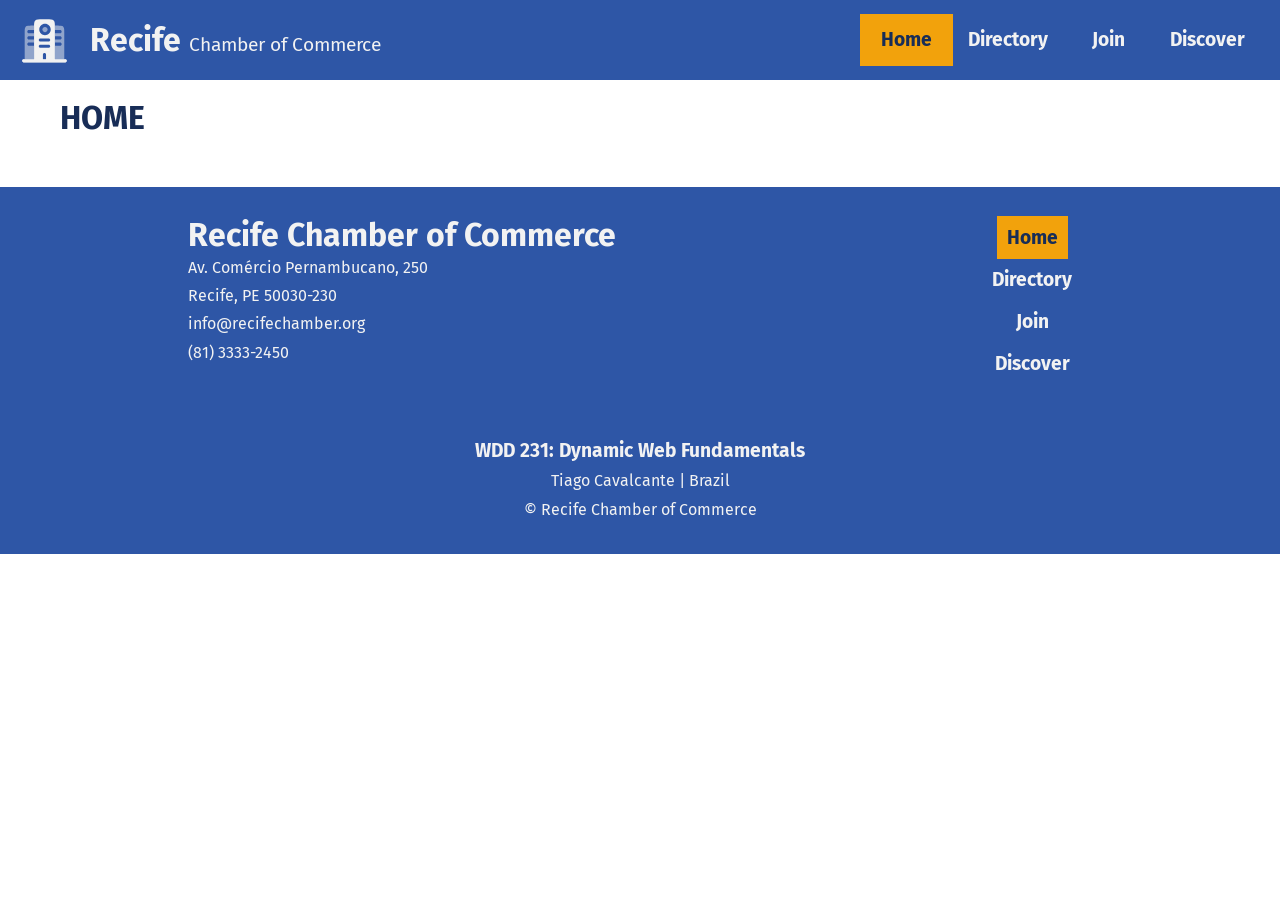
==== chamber/index.html @ 6a078e86 "html updated" ====
<!DOCTYPE html>
<html lang="en">
<head>
    <meta charset="UTF-8">
    <meta name="viewport" content="width=device-width, initial-scale=1.0">
    <title>Recife Chamber of Commerce Directory</title>
    <meta name="description" content="Explore the Recife Chamber of Commerce directory and discover local businesses and organizations.">
    <meta name="author" content="Tiago Cavalcante da Silva">

    <!-- STYLE -->
    <link rel="stylesheet" href="./styles/normalize.css">
    <link rel="stylesheet" href="./styles/small.css">
    <link rel="stylesheet" href="./styles/larger.css">


    <!-- JS -->
    <script src="./scripts/directory.js" defer></script>

    <!-- META CONTENT -->
    <meta property="og:title" content="Recife Chamber of Commerce">
    <meta property="og:description" content="Explore the Recife Chamber of Commerce directory and discover local businesses and organizations.">
    <meta property="og:image" content="https://ticsilva85.github.io/wdd231/chamber/images/og-image.webp">
    <meta property="og:url" content="https://ticsilva85.github.io/wdd231/chamber/directory.html">
    <meta property="og:type" content="website">

    <!-- FAVICON -->
    <link rel="icon" href="./images/favicon.ico">

    <!-- FONTS -->
    <link rel="preconnect" href="https://fonts.googleapis.com">
    <link rel="preconnect" href="https://fonts.gstatic.com" crossorigin>
    <link href="https://fonts.googleapis.com/css2?family=Fira+Sans:ital,wght@0,100;0,200;0,300;0,400;0,500;0,600;0,700;0,800;0,900;1,100;1,200;1,300;1,400;1,500;1,600;1,700;1,800;1,900&family=PT+Serif:ital,wght@0,400;0,700;1,400;1,700&display=swap" rel="stylesheet">
</head>

<body>
    <header>
        <img src="images/commerce.svg" alt="Recife Chamber of Commerce icon" width="50" height="50">
        <span class="title">Recife <span class="mobile-break"><br></span><span class="chamber">Chamber of Commerce</span></span>

        <button id="menu" type="button" class="hamburger" aria-label="Open navigation menu" aria-expanded="false"></button>

        <nav class="nav-menu" id="header-menu" aria-label="Main Navigation">
            <ul class="navigation">
                <li><a href="home.html" class="active">Home</a></li>
                <li><a href="directory.html" >Directory</a></li>
                <li><a href="join.html">Join</a></li>
                <li><a href="discover.html">Discover</a></li>
            </ul>
        </nav>
    </header>

    <main>
        <h1>HOME</h1>


    </main>

    <footer>
        <div class="footer-larger">
            <div class="footer-header">
                <span class="title">Recife Chamber of Commerce</span>
                <p>Av. Comércio Pernambucano, 250</p>
                <p>Recife, PE 50030-230</p>
                <p><a href="mailto:info@recifechamber.org">info@recifechamber.org</a></p>
                <p>(81) 3333-2450</p>
            </div>

            <div class="footer-nav">
                <nav class="footer-menu" aria-label="Main Navigation">
                    <ul class="footer-navigation">
                        <li><a href="home.html"  class="active">Home</a></li>
                        <li><a href="directory.html">Directory</a></li>
                        <li><a href="join.html">Join</a></li>
                        <li><a href="discover.html">Discover</a></li>
                    </ul>
                </nav>
            </div>
        </div>
            <div class="footer-notes">
                <p class="course">WDD 231: Dynamic Web Fundamentals</p>
                <p>Tiago Cavalcante | Brazil</p>
                <p>&copy; <span id="currentyear"></span> Recife Chamber of Commerce</p>
                <p id="lastModified"></p>
            </div>
    </footer>
    
</body>
</html>
---- chamber/styles/small.css ----
:root {
    --primary-color: #2E56A6; /* Recife Blue */
    --color-background: #F2F2F2; /* Off-white */
    --text-color: #182d57; /* Deep Ultramarine Blue */
    --accent-color-second: #F2A20C; /* Golden */

    --heading-font: "Fira Sans", sans-serif;
    --body-font: "PT Serif", serif;
}

* {
    margin: 0;
    box-sizing: border-box;
}

html {
    width: 100%;
    min-height: 100%;
    color: var(--text-color);
}

/* ===== HEADER ===== */

header {
    position: relative;
    display: grid;
    grid-template-columns: 50px auto 60px;
    padding: 5px 0 5px 10px;
    background-color: var(--primary-color);
    align-items: center;
    column-gap: 10px;
    width: 100%;
    height: 80px;
    min-height: 80px;
}

header > img {
    display: block;
    width: 50px;
    height: 50px;
}

.title {
    font-family: var(--heading-font);
    color: var(--color-background);
    font-size: 1.5rem;
    font-weight: bold;
    justify-content: start;
}

.mobile-break {
    display: inline;
}

.chamber {
    font-weight: lighter;
    font-size: 1.2rem;
}

/* ===== HAMBURGER MENU ===== */
.hamburger {
    background: none;
    border: none;
    font-size: 2rem;
    color: var(--color-background);
    cursor: pointer;
}

.hamburger::after {
    content: "\2630";
}

.hamburger.show::after {
    content: "\00D7";
    font-size: 3rem;
    font-weight: lighter;
}

/* ===== NAVIGATION MENU ===== */
.nav-menu {
    display: none;
    font-family: var(--heading-font);
    font-size: 1.2rem;
}

.navigation .active {
    color: var(--text-color);
    background-color:var(--accent-color-second);
}

.nav-menu.show {
    font-weight: bold;
    display: block;
    position: absolute;
    top: 80px;
    right: 0;
    width: 50%;
    background-color: var(--primary-color);
    z-index: 1000;
    box-shadow: 0 4px 10px rgba(0, 0, 0, 0.5);
}

.nav-menu ul {
    padding: 0;
}

.nav-menu ul li {
    list-style: none;
}

.nav-menu ul li a {
    display: block;
    padding: 15px;
    text-align: center;
    text-decoration: none;
    color: var(--color-background);
}

/* ===== MAIN ===== */

h1 {
    font-family: var(--heading-font);
    padding: 20px;
}

.loading {
    grid-column: 1 / -1;
    text-align: center;
    padding: 50px;
    font-family: var(--heading-font);
}

/* ===== Buttons Grid and List */
.companies-menu {
    display: flex;
    justify-content: center;
    gap: 20px;
}

#grid, #list {
    border: none;
    background-color: var(--text-color);
    padding: 10px 20px;
    border-radius: 8px;
    box-shadow: rgba(0, 0, 0, 0.19) 0px 10px 20px, rgba(0, 0, 0, 0.23) 0px 6px 6px;
    transition: transform ease 0.3s;
    width: 70px;
    height: 50px;
}

#grid:hover, #list:hover {
    transform: scale(1.2);
}

#grid img, #list img {
    width: 30px;
    height: 30px;
}

/* ===== Directory Grid ===== */
.directory-container.grid {
    display: grid;
    grid-template-columns: 1fr;
    gap: 20px;
    padding: 20px;
    min-height: 2500px;
}

/* ===== Directory List ===== */

.member-card {
    padding: 20px;
    border: 1px solid #ccc;
    text-align: center;
    border-radius: 8px;
    box-shadow: rgba(0, 0, 0, 0.19) 0px 10px 20px, rgba(0, 0, 0, 0.23) 0px 6px 6px;
}

.member-card img {
    display: block;
    width: 150px;
    height: 100px;
    object-fit: contain;
    margin: 0 auto 15px;
}

.member-card h2 {
    font-family: var(--body-font);
    margin-bottom: 10px; 
}

.member-card p{
    font-family: var(--body-font);
    margin-bottom: 8px;
}

.member-card a {
    display: inline-block;
    margin-top: 10px;
    padding: 8px 15px;
    background-color: var(--primary-color);
    color: var(--color-background);
    text-decoration: none;
    font-family: var(--heading-font);
    font-weight: bold;
    border-radius: 4px;
    transition: background-color ease 0.5s;
}

.member-card a:hover {
    background-color: var(--accent-color-second);
    color: var(--text-color);
}

/* ===== Directory Container List */
.directory-container.list {
    display: flex;
    flex-direction: column;
    gap: 0;
    padding: 20px;
}

.directory-container.list .member-card {
    display: grid;
    grid-template-columns: 1fr;
    padding: 12px 5px;
    border: none;
    border-bottom: 1px solid var(--color-background);
    border-radius: 0;
    box-shadow: none;
    text-align: left;
}

.directory-container.list .member-card img {
    display: none;
}

.directory-container.list .member-card h2,
.directory-container.list .member-card p,
.directory-container.list .member-card a {
    margin: 0;
    padding: 5px;
}

.directory-container.list .member-card h2 {
    font-size: 1.1rem;
}

.directory-container.list .member-card a {
    display: inline-block;
    width: fit-content;
    margin-top: 5px;
}

/* ===== FOOTER ===== */
footer {
    background-color: var(--primary-color);
    font-family: var(--heading-font)
}

.footer-header {
    padding: 20px;
    justify-content: center;
    color: var(--color-background);
}

.footer-header p {
    padding: 5px 0;
}

.footer-header p a {
    color: inherit;
    text-decoration: none;
}

.footer-header p a:hover {
    text-decoration: underline;
}

/* ===== Footer Navigation ===== */

.footer-menu {
    padding: 40px;
}

.footer-menu ul {
    display: grid;
    width: 100%;
    padding: 0;
    text-align: center;
}

.footer-menu li {
    list-style: none;
    padding: 20px;
}

.footer-menu a {
    color: var(--color-background);
    text-decoration: none;
    font-weight: bold;
    padding: 10px ;
    font-size: 1.2rem;
    transition: color ease 0.3s;
}

.footer-menu a:hover {
    color: var(--accent-color-second);
}

.footer-menu .active {
    background-color: var(--accent-color-second);
    color: var(--text-color);
    transition: color ease 0.3s,
                background-color ease 0.3s;

}

.footer-menu .active:hover {
    background-color: var(--color-background);
    color: var(--text-color);
}

/* ===== Footer Notes ===== */
.footer-notes {
    text-align: center;
    color: var(--color-background);
    padding: 20px;
}

.footer-notes p {
    padding: 5px;
}

.footer-notes .course {
    font-size: 1.2rem;
    font-weight: bold;
}
---- chamber/styles/larger.css ----
@media only screen and (min-width: 825px) {
:root {
    --primary-color: #2E56A6; /* Recife Blue */
    --secondary-color: #03A63C; /* Pernambuco Green */
    --color-background: #F2F2F2; /* Off-white */
    --text-color: #182d57; /* Deep Ultramarine Blue */
    --accent-color: #BF4141;/* Coral */
    --accent-color-second: #F2A20C; /* Golden */

    --heading-font: "Fira Sans", sans-serif;
    --body-font: "PT Serif", serif;
}

header {
    position: fixed;
    display: flex;
    align-items: center;
    gap: 20px;
    padding: 5px 20px;
    height: 80px;
    width: 100%;
    box-sizing: border-box;
}

header > img {
    width: 50px;
}

.title {
    font-size: 2rem;
    flex: 1;
}

.mobile-break {
    display: none;
}

/* ===== HAMBURGER MENU ===== */

.hamburger {
    display: none;
}

.nav-menu {
    display: block;
    width: 400px;
}

.navigation {
    display: flex;
    width: 100%;
    padding: 0;
}

.navigation .active {
    opacity: 1;
}

.navigation li {
    flex: 1;
    text-align: center;
}

.navigation li a {
    display: block;
    font-weight: bold;
    width: 100%;
    padding: 10px;
    transition: color ease 0.3s;
}

.navigation li a:hover {
    color: var(--accent-color-second);
}

.navigation .active {
    transition: background-color ease 0.3s,
                color ease 0.3s;
}

.navigation .active:hover {
    background-color: var(--color-background);
    color: var(--text-color);
}

/* ===== MAIN ===== */

main {
    max-width: 1200px;
    margin: 0 auto 30px;
    padding-top: 80px;
}

/* ===== Directory Container Grid ===== */

.directory-container.grid {
    display: grid;
    grid-template-columns: repeat(3, 280px);
    justify-content: center;
    gap: 20px;
    padding: 20px;
    min-height: 1100px;
}

/* ===== Directory Container List ===== */

.directory-container.list {
    display: flex;
    flex-direction: column;
    width: 100%;
    gap: 0;
    padding: 20px;
}

.directory-container.list .member-card {
    display: grid;
    grid-template-columns: 1.5fr 2fr 1.2fr 1.5fr 1fr;
    align-items: center;
    gap: 15px;
    padding: 12px 10px;
    border: none;
    border-bottom: 1px solid var(--color-background);
    border-radius: 0;
    box-shadow: none;
    text-align: left;
}

.directory-container.list .member-card img {
    display: none;
}

.directory-container.list .member-card h2,
.directory-container.list .member-card p,
.directory-container.list .member-card a {
    margin: 0;
    padding: 0;
}

.directory-container.list .member-card h2 {
    font-size: 1rem;
}

.directory-container.list .member-card p {
    font-size: 0.9rem;
}

.directory-container.list .member-card a {
    padding: 10px;
    display: inline-block;
    width: fit-content;
}


/* ===== FOOTER ===== */
.footer-larger {
    display: flex;
    gap: 20px;
    justify-content: space-around;
    padding: 10px 20px;
}

.footer-menu {
    padding: 20px;
}

.footer-menu ul li  {
    padding: 10px; 
}
}
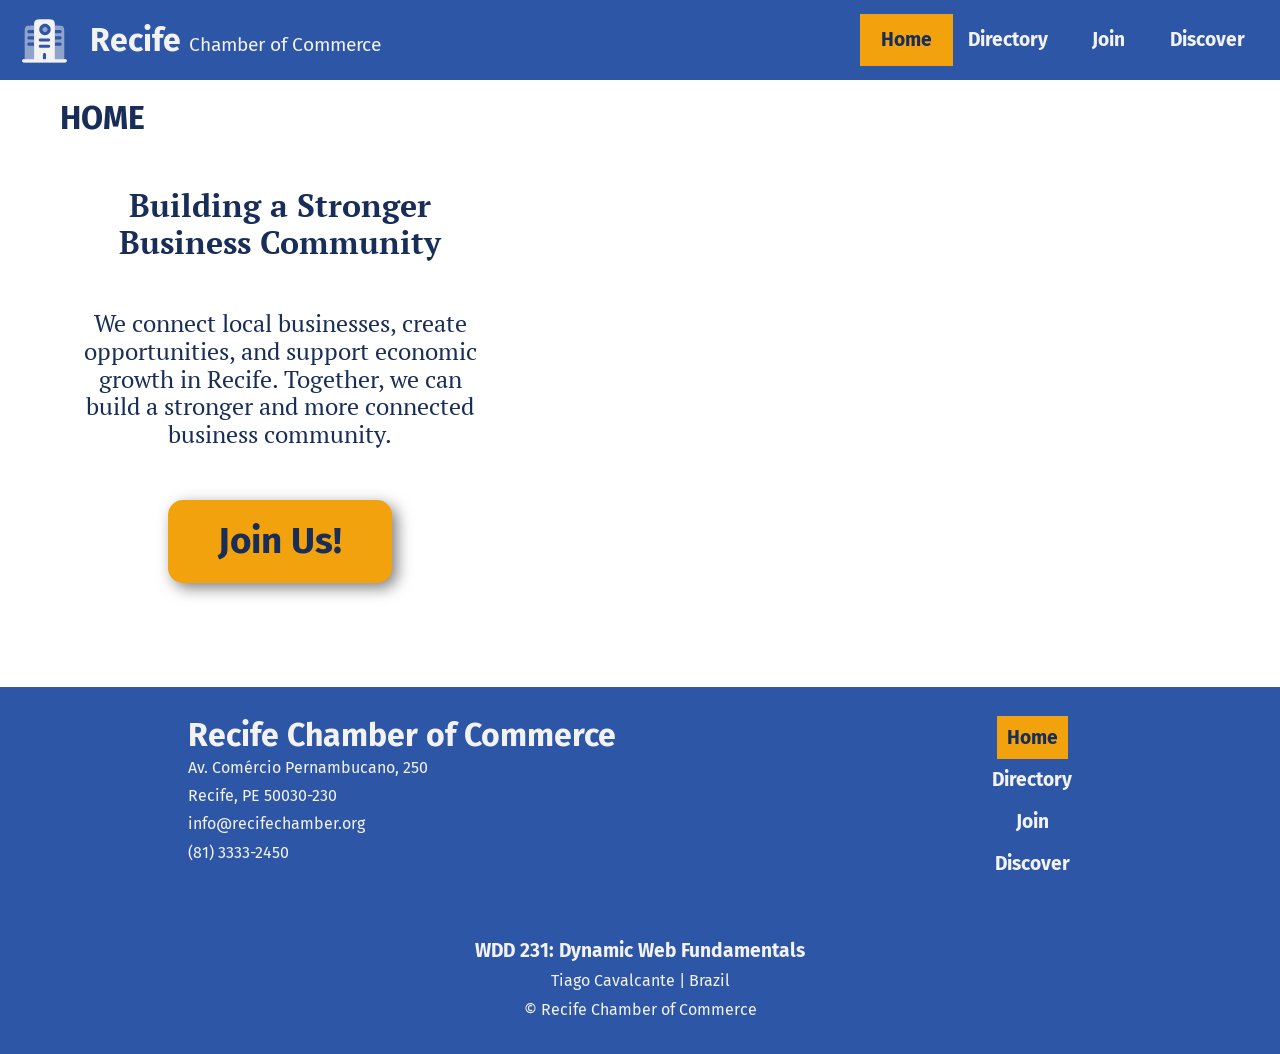
==== commit 5b9f0b18: "week 03 assignment updated - adde to main a h2, p, call to action button and pictures for a carousel" ====
--- a/chamber/index.html
+++ b/chamber/index.html
@@ -51,6 +51,40 @@
 
     <main>
         <h1>HOME</h1>
+        <div class="holy-graal">
+            <div class="aside">
+                <h2>Building a Stronger Business Community</h2>
+
+                <p>We connect local businesses, create opportunities, and support economic growth in Recife. Together, we can build a stronger and more connected business community.</p>
+
+                <a href="join.html" class="join-btn">Join Us!</a>
+            </div>
+
+            <section class="carousel">
+                <div class="carousel-track">
+                    <picture>
+                        <source media="(min-width: 768px)" srcset="./images/carousel-horizontal/card-img1.webp">
+                        <img src="./images/carousel-vertical/card-img1.webp" alt="">
+                    </picture>
+                    <picture>
+                        <source media="(min-width: 768px)" srcset="./images/carousel-horizontal/card-img2.webp">
+                        <img src="./images/carousel-vertical/card-img2.webp" alt="">
+                    </picture>
+                    <picture>
+                        <source media="(min-width: 768px)" srcset="./images/carousel-horizontal/card-img3.webp">
+                        <img src="./images/carousel-vertical/card-img3.webp" alt="">
+                    </picture>
+                    <picture>
+                        <source media="(min-width: 768px)" srcset="./images/carousel-horizontal/card-img4.webp">
+                        <img src="./images/carousel-vertical/card-img4.webp" alt="">
+                    </picture>
+                    <picture>
+                        <source media="(min-width: 768px)" srcset="./images/carousel-horizontal/card-img5.webp">
+                        <img src="./images/carousel-vertical/card-img5.webp" alt="">
+                    </picture>
+                </div>
+            </section>
+        </div>
 
 
     </main>
--- a/chamber/styles/small.css
+++ b/chamber/styles/small.css
@@ -189,7 +189,7 @@
     margin-bottom: 10px; 
 }
 
-.member-card p{
+.member-card > p {
     font-family: var(--body-font);
     margin-bottom: 8px;
 }
@@ -264,7 +264,7 @@
     color: var(--color-background);
 }
 
-.footer-header p {
+.footer-header > p {
     padding: 5px 0;
 }
 
@@ -328,11 +328,71 @@
     padding: 20px;
 }
 
-.footer-notes p {
+.footer-notes > p {
     padding: 5px;
 }
 
 .footer-notes .course {
     font-size: 1.2rem;
     font-weight: bold;
-}+}
+
+/* +++++ INDEX.HTML +++++ */
+
+/* ===== MAIN ===== */
+
+.aside {
+    font-family: var(--body-font);
+    padding: 0 30px;
+}
+
+.aside > h2 {
+    text-align: center;
+    font-size: 2rem;
+    padding: 30px 10px;
+}
+
+.aside > p {
+    text-align: center;
+    font-size: 1.5rem;
+    padding: 20px 10px;
+}
+
+.join-btn {
+    display: block;
+    text-decoration: none;
+    width: fit-content;
+    background-color: var(--accent-color-second);
+    color: var(--text-color);
+    font-family: var(--heading-font);
+    margin: 2rem auto;
+    padding: 20px 50px;
+    font-size: 2.3rem;
+    font-weight: bolder;
+    border-radius: 15px;
+    box-shadow: 5px 5px 15px rgba(0, 0, 0, 0.5)
+}
+
+/* ===== Carousel ===== */
+
+.carousel {
+    width: 100%;
+    overflow: hidden;
+}
+
+.carousel-track {
+    display: flex;
+    transition: transform 0.8s ease-in-out;
+}
+
+.carousel-track picture {
+    flex: 0 0 100%;
+    width: 100%;
+}
+
+.carousel-track img {
+    display: block;
+    width: 100%;
+    height: 100%;
+    object-fit: cover;
+}
--- a/chamber/styles/larger.css
+++ b/chamber/styles/larger.css
@@ -166,4 +166,35 @@
 .footer-menu ul li  {
     padding: 10px; 
 }
+
+
+/* +++++ INDEX.HTML +++++ */
+
+/* ===== MAIN ===== */
+.holy-graal {
+    display: grid;
+    grid-template-columns: 40% auto;
+}
+
+/* ===== Carousel ===== */
+.carousel {
+    width: 100%;
+    height: 500px;
+    overflow: hidden;
+}
+
+.carousel-track {
+    height: 100%;
+}
+
+.carousel-track picture {
+    height: 100%;
+}
+
+.carousel-track img {
+    width: 199%;
+    height: 100%;
+    object-fit: cover;
+}
+
 }
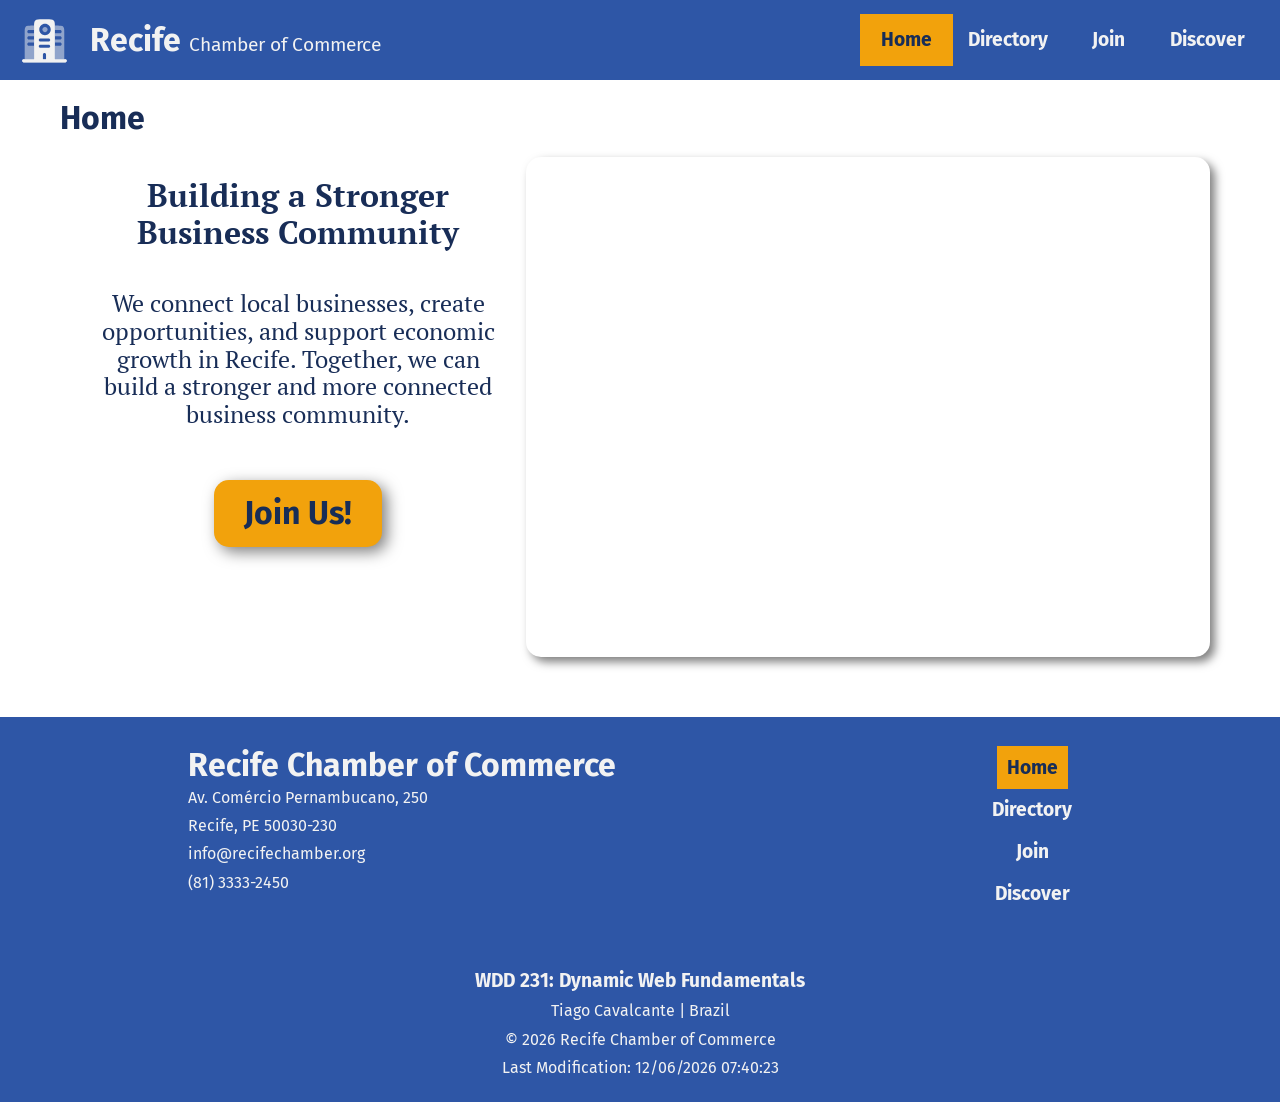
==== commit 4b16a84e: "week 03 assignment updated" ====
--- a/chamber/index.html
+++ b/chamber/index.html
@@ -41,7 +41,7 @@
 
         <nav class="nav-menu" id="header-menu" aria-label="Main Navigation">
             <ul class="navigation">
-                <li><a href="home.html" class="active">Home</a></li>
+                <li><a href="index.html" class="active">Home</a></li>
                 <li><a href="directory.html" >Directory</a></li>
                 <li><a href="join.html">Join</a></li>
                 <li><a href="discover.html">Discover</a></li>
@@ -50,7 +50,7 @@
     </header>
 
     <main>
-        <h1>HOME</h1>
+        <h1>Home</h1>
         <div class="holy-graal">
             <div class="aside">
                 <h2>Building a Stronger Business Community</h2>
--- a/chamber/styles/small.css
+++ b/chamber/styles/small.css
@@ -17,6 +17,13 @@
     width: 100%;
     min-height: 100%;
     color: var(--text-color);
+}
+
+html,
+body {
+    width: 100%;
+    max-width: 100%;
+    overflow-x: hidden;
 }
 
 /* ===== HEADER ===== */
@@ -341,15 +348,20 @@
 
 /* ===== MAIN ===== */
 
+.holy-graal {
+    width: 100%;
+    padding: 0 30px 30px 30px;
+}
+
 .aside {
     font-family: var(--body-font);
-    padding: 0 30px;
+    padding: 0 15px;
 }
 
 .aside > h2 {
     text-align: center;
     font-size: 2rem;
-    padding: 30px 10px;
+    padding: 20px;
 }
 
 .aside > p {
@@ -366,8 +378,8 @@
     color: var(--text-color);
     font-family: var(--heading-font);
     margin: 2rem auto;
-    padding: 20px 50px;
-    font-size: 2.3rem;
+    padding: 15px 30px;
+    font-size: 2rem;
     font-weight: bolder;
     border-radius: 15px;
     box-shadow: 5px 5px 15px rgba(0, 0, 0, 0.5)
@@ -376,18 +388,31 @@
 /* ===== Carousel ===== */
 
 .carousel {
-    width: 100%;
+    position: relative;
+    width: 100%;
+    height: 500px;
     overflow: hidden;
+    box-shadow: 5px 5px 10px rgba(0, 0, 0, 0.5);
+    border-radius: 15px;
 }
 
 .carousel-track {
-    display: flex;
-    transition: transform 0.8s ease-in-out;
+    position: relative;
+    width: 100%;
+    height: 100%;
 }
 
 .carousel-track picture {
-    flex: 0 0 100%;
-    width: 100%;
+    position: absolute;
+    inset: 0;
+    width: 100%;
+    height: 100%;
+    opacity: 0;
+    transition: opacity 1s ease-in-out;
+}
+
+.carousel-track picture:first-child {
+    opacity: 1;
 }
 
 .carousel-track img {
--- a/chamber/styles/larger.css
+++ b/chamber/styles/larger.css
@@ -184,15 +184,26 @@
 }
 
 .carousel-track {
+    position: relative;
+    width: 100%;
     height: 100%;
 }
 
 .carousel-track picture {
+    position: absolute;
+    inset: 0;
+    width: 100%;
     height: 100%;
+    opacity: 0;
+    transition: opacity 1s ease-in-out;
+}
+
+.carousel-track picture:first-child {
+    opacity: 1;
 }
 
 .carousel-track img {
-    width: 199%;
+    width: 100%;
     height: 100%;
     object-fit: cover;
 }
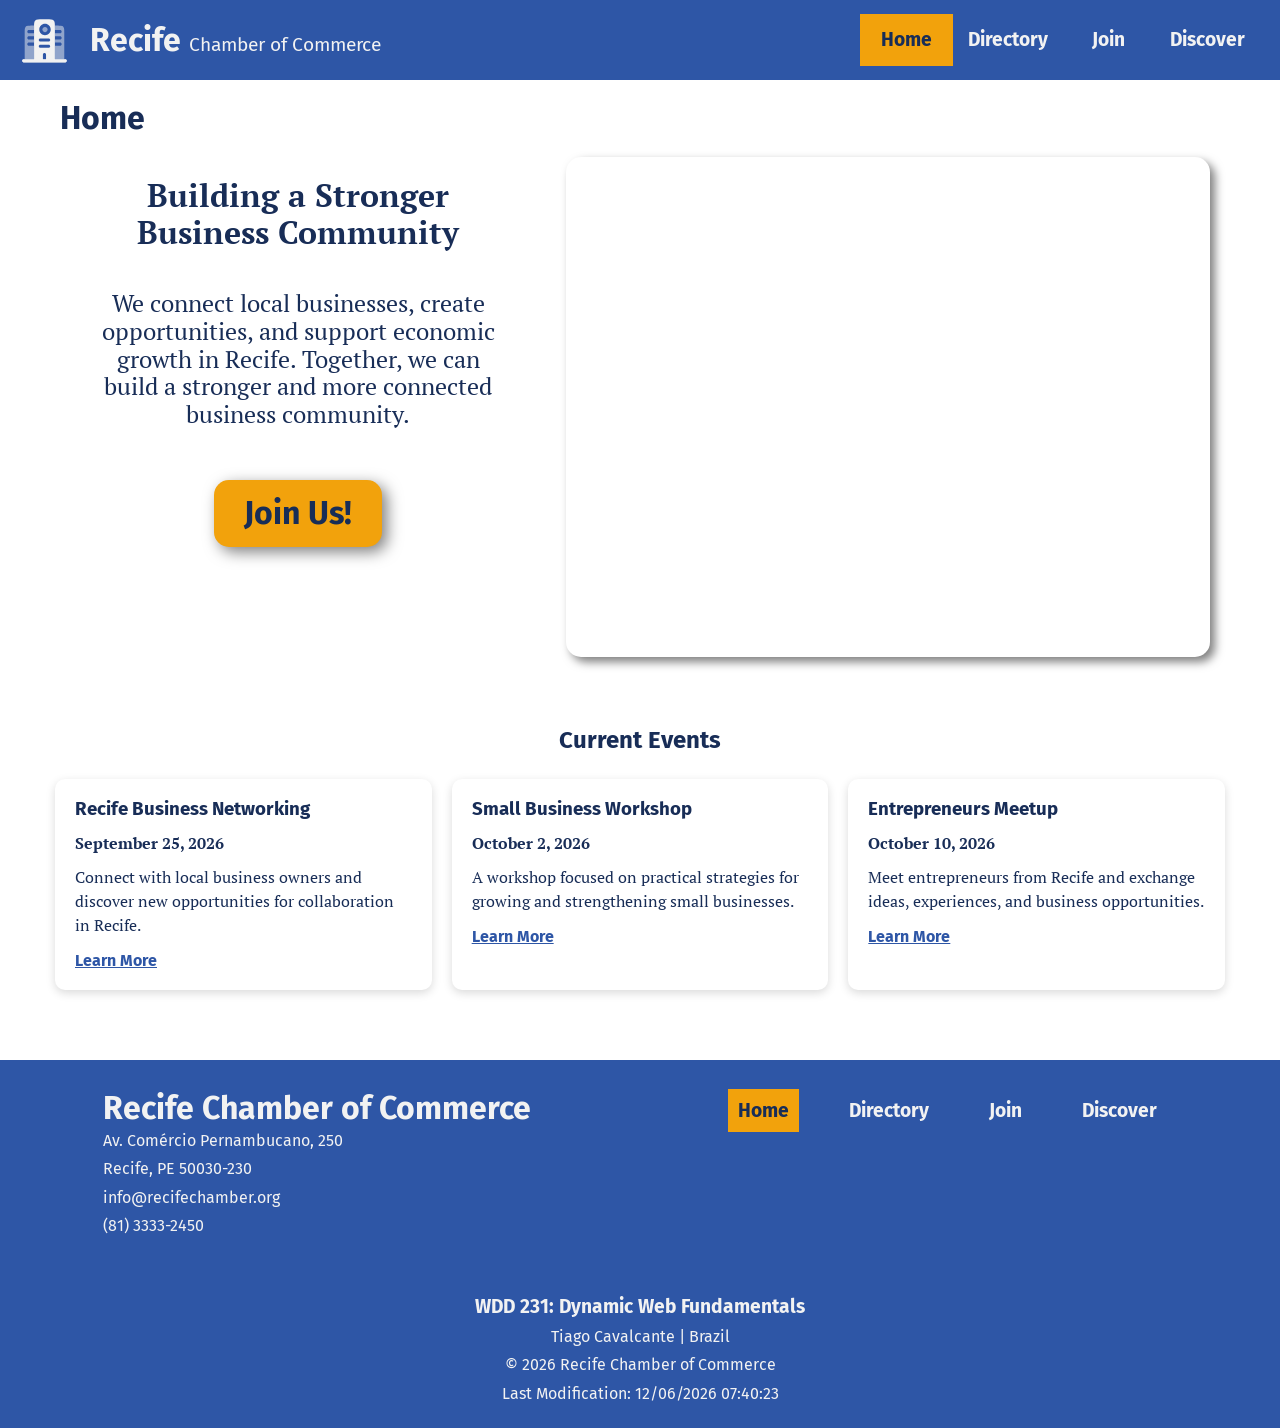
==== commit 5e414735: "Footer corrected for more responsiveness and better UIX" ====
--- a/chamber/index.html
+++ b/chamber/index.html
@@ -86,6 +86,42 @@
             </section>
         </div>
 
+        <section class="events">
+            <h2>Current Events</h2>
+
+            <div class="events-container">
+                <article class="event-card">
+                    <h3>Recife Business Networking</h3>
+                    <p class="event-date">September 25, 2026</p>
+                    <p>
+                        Connect with local business owners and discover new
+                        opportunities for collaboration in Recife.
+                    </p>
+                    <a href="#" class="event-link">Learn More</a>
+                </article>
+
+                <article class="event-card">
+                    <h3>Small Business Workshop</h3>
+                    <p class="event-date">October 2, 2026</p>
+                    <p>
+                        A workshop focused on practical strategies for growing
+                        and strengthening small businesses.
+                    </p>
+                    <a href="#" class="event-link">Learn More</a>
+                </article>
+
+                <article class="event-card">
+                    <h3>Entrepreneurs Meetup</h3>
+                    <p class="event-date">October 10, 2026</p>
+                    <p>
+                        Meet entrepreneurs from Recife and exchange ideas,
+                        experiences, and business opportunities.
+                    </p>
+                    <a href="#" class="event-link">Learn More</a>
+                </article>
+            </div>
+        </section>
+
 
     </main>
 
--- a/chamber/styles/small.css
+++ b/chamber/styles/small.css
@@ -267,7 +267,7 @@
 
 .footer-header {
     padding: 20px;
-    justify-content: center;
+    text-align: center;
     color: var(--color-background);
 }
 
@@ -421,3 +421,49 @@
     height: 100%;
     object-fit: cover;
 }
+
+/* ===== Events List ===== */
+.events {
+    padding: 30px 15px;
+}
+
+.events > h2 {
+    font-family: var(--heading-font);
+    text-align: center;
+    margin-bottom: 25px;
+}
+
+.events-container {
+    display: grid;
+    gap: 20px;
+}
+
+.event-card {
+    padding: 20px;
+    background-color: white;
+    border-radius: 10px;
+    box-shadow: 0 3px 10px rgba(0, 0, 0, 0.15);
+}
+
+.event-card h3 {
+    font-family: var(--heading-font);
+    margin-bottom: 10px;
+}
+
+.event-card p {
+    font-family: var(--body-font);
+    line-height: 1.5;
+}
+
+.event-date {
+    font-weight: bold;
+    margin-bottom: 10px;
+}
+
+.event-link {
+    display: inline-block;
+    margin-top: 15px;
+    color: var(--primary-color);
+    font-family: var(--heading-font);
+    font-weight: bold;
+}
--- a/chamber/styles/larger.css
+++ b/chamber/styles/larger.css
@@ -13,6 +13,7 @@
 
 header {
     position: fixed;
+    z-index: 1000;
     display: flex;
     align-items: center;
     gap: 20px;
@@ -150,8 +151,11 @@
     width: fit-content;
 }
 
-
 /* ===== FOOTER ===== */
+.footer-header {
+    text-align: left;
+}
+
 .footer-larger {
     display: flex;
     gap: 20px;
@@ -167,6 +171,17 @@
     padding: 10px; 
 }
 
+.footer-menu ul.footer-navigation {
+    display: flex;
+    flex-direction: row;
+    justify-content: center;
+    align-items: center;
+    gap: 20px;
+    width: auto;
+    list-style: none;
+    padding: 0;
+    margin: 0;
+}
 
 /* +++++ INDEX.HTML +++++ */
 
@@ -174,6 +189,7 @@
 .holy-graal {
     display: grid;
     grid-template-columns: 40% auto;
+    gap: 40px;
 }
 
 /* ===== Carousel ===== */
@@ -208,4 +224,13 @@
     object-fit: cover;
 }
 
+/* ===== Events List ===== */
+.events-container {
+    grid-template-columns: repeat(3, 1fr);
+}
+
+.events {
+    padding: 40px 15px;
+}
+
 }
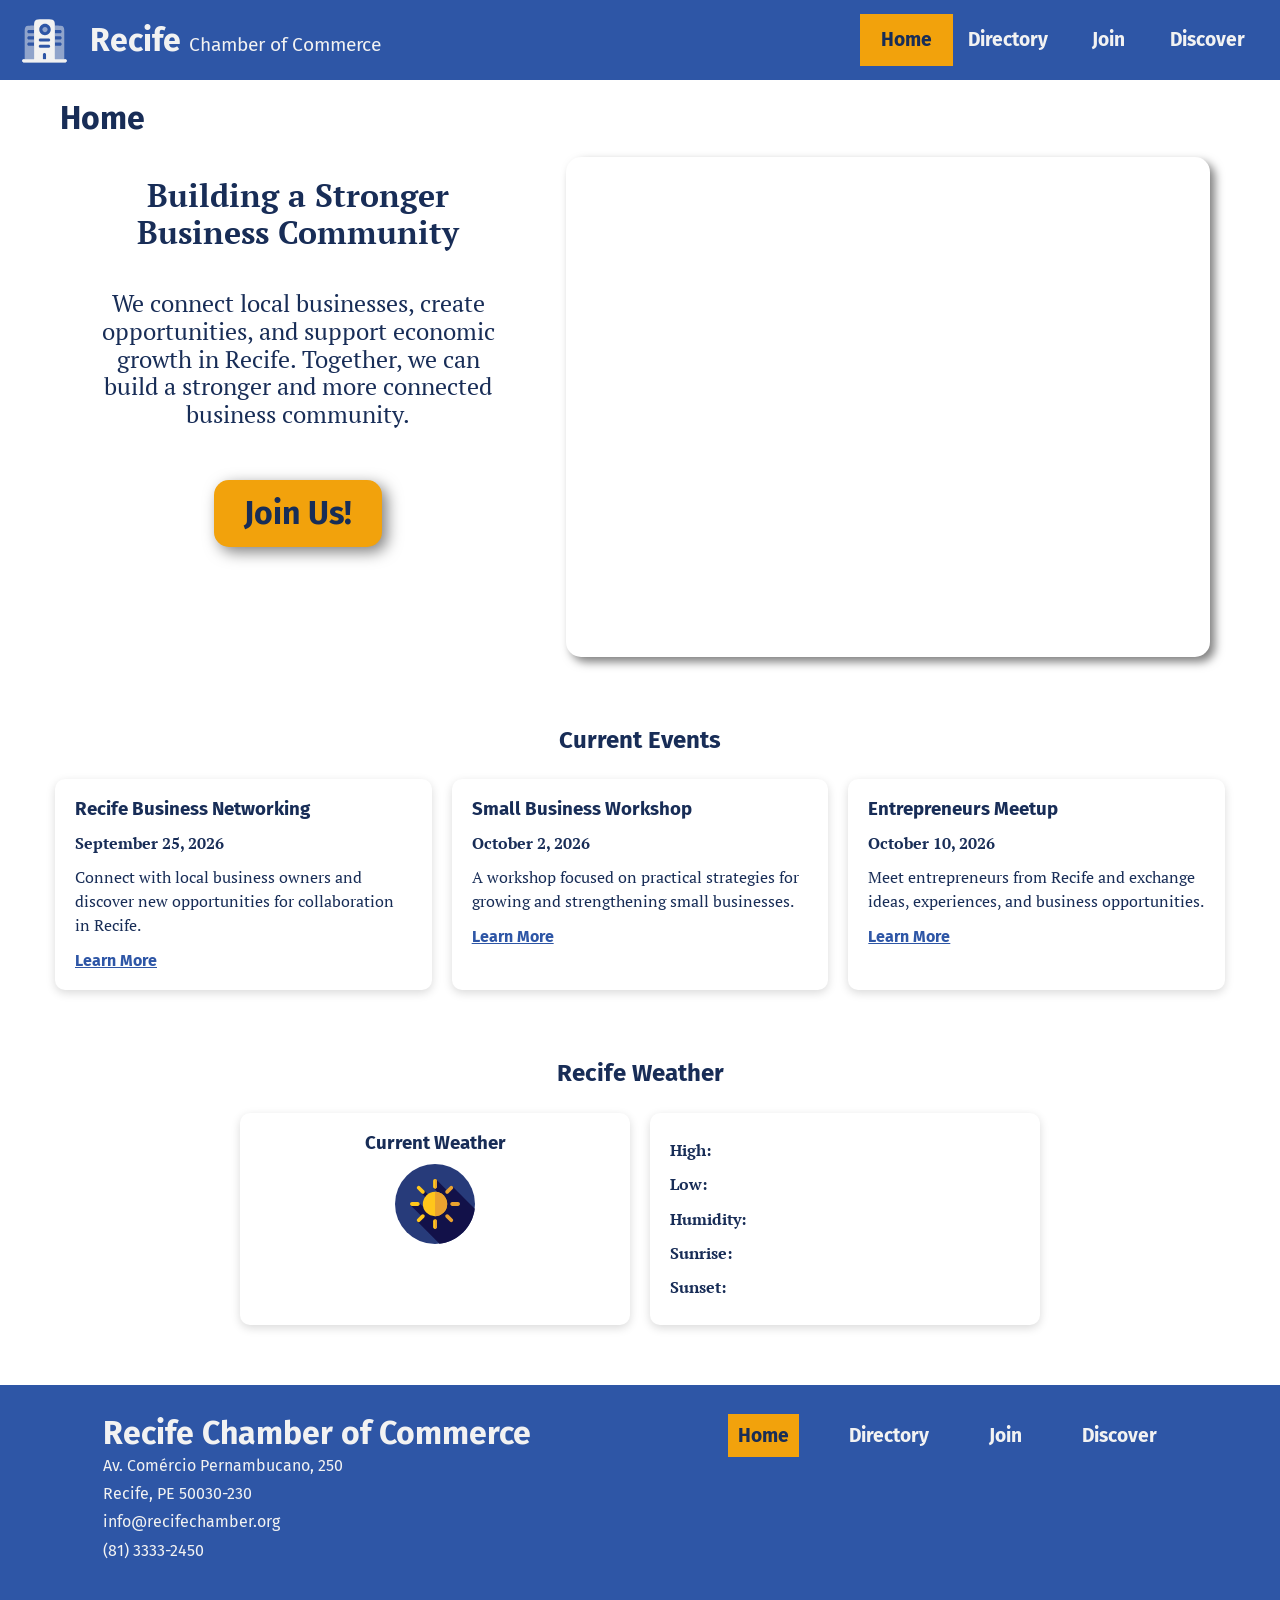
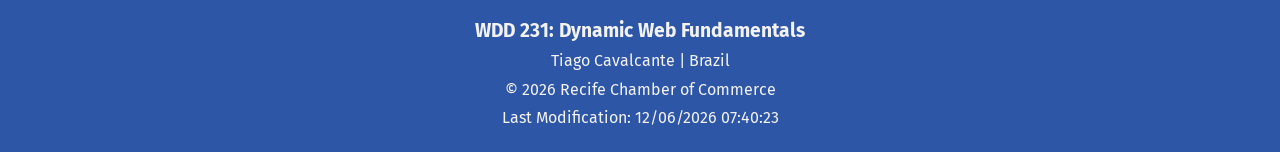
==== commit e6e8ceca: "Events Section and weather sections created" ====
--- a/chamber/index.html
+++ b/chamber/index.html
@@ -51,7 +51,7 @@
 
     <main>
         <h1>Home</h1>
-        <div class="holy-graal">
+        <section class="holy-graal">
             <div class="aside">
                 <h2>Building a Stronger Business Community</h2>
 
@@ -84,7 +84,7 @@
                     </picture>
                 </div>
             </section>
-        </div>
+        </section>
 
         <section class="events">
             <h2>Current Events</h2>
@@ -122,6 +122,27 @@
             </div>
         </section>
 
+        <section class="weather">
+            <h2>Recife Weather</h2>
+
+            <div class="weather-container">
+                <div class="weather-current">
+                    <h3>Current Weather</h3>
+                    <img id="weather-icon" src="./images/weather.svg" alt="Weather Icon" width="80" height="80">
+                    <p id="temperature"></p>
+                    <p id="weather-description"></p>
+                </div>
+
+                <div class="weather-details">
+                    <p><strong>High:</strong> <span id="high-temperature"></span></p>
+                    <p><strong>Low:</strong> <span id="low-temperature"></span></p>
+                    <p><strong>Humidity:</strong> <span id="humidity"></span></p>
+                    <p><strong>Sunrise:</strong> <span id="sunrise"></span></p>
+                    <p><strong>Sunset:</strong> <span id="sunset"></span></p>
+                </div>
+            </div>
+        </section>
+
 
     </main>
 
--- a/chamber/styles/small.css
+++ b/chamber/styles/small.css
@@ -466,4 +466,59 @@
     color: var(--primary-color);
     font-family: var(--heading-font);
     font-weight: bold;
+}
+
+/* ===== WEATHER SECTION ===== */
+
+.weather {
+    padding: 30px 15px;
+}
+
+.weather > h2 {
+    font-family: var(--heading-font);
+    text-align: center;
+    margin-bottom: 25px;
+}
+
+.weather-container {
+    display: grid;
+    gap: 20px;
+}
+
+.weather-current,
+.weather-details {
+    background-color: white;
+    padding: 20px;
+    border-radius: 10px;
+    box-shadow: 0 3px 10px rgba(0, 0, 0, 0.15);
+}
+
+.weather-current {
+    text-align: center;
+}
+
+.weather-current h3 {
+    font-family: var(--heading-font);
+    margin-bottom: 10px;
+}
+
+.weather-current img {
+    display: block;
+    margin: 0 auto;
+}
+
+#temperature {
+    font-family: var(--heading-font);
+    font-size: 2rem;
+    font-weight: bold;
+}
+
+#weather-description {
+    font-family: var(--body-font);
+    text-transform: capitalize;
+}
+
+.weather-details p {
+    font-family: var(--body-font);
+    padding: 8px 0;
 }
--- a/chamber/styles/larger.css
+++ b/chamber/styles/larger.css
@@ -233,4 +233,12 @@
     padding: 40px 15px;
 }
 
+/* ===== WEATHER SECTION ===== */
+
+.weather-container {
+    grid-template-columns: 1fr 1fr;
+    max-width: 800px;
+    margin: 0 auto;
+}
+
 }
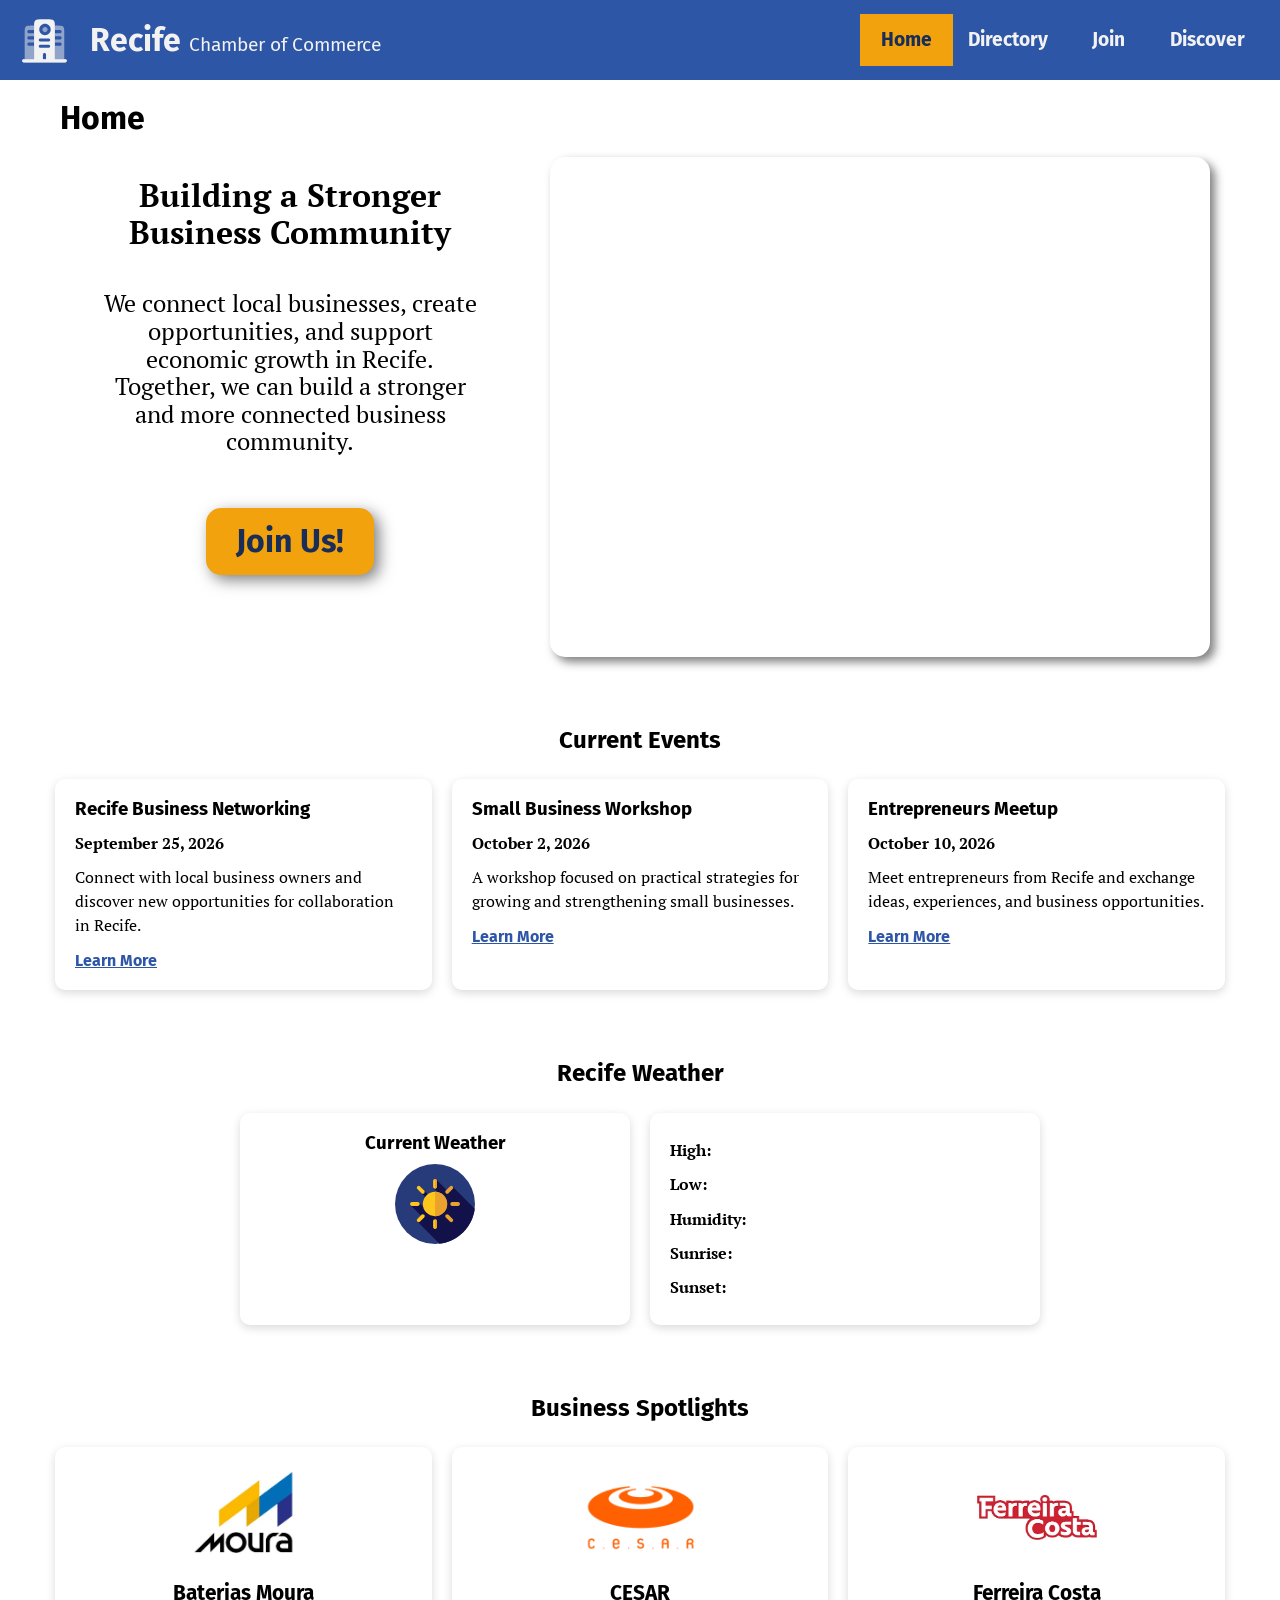
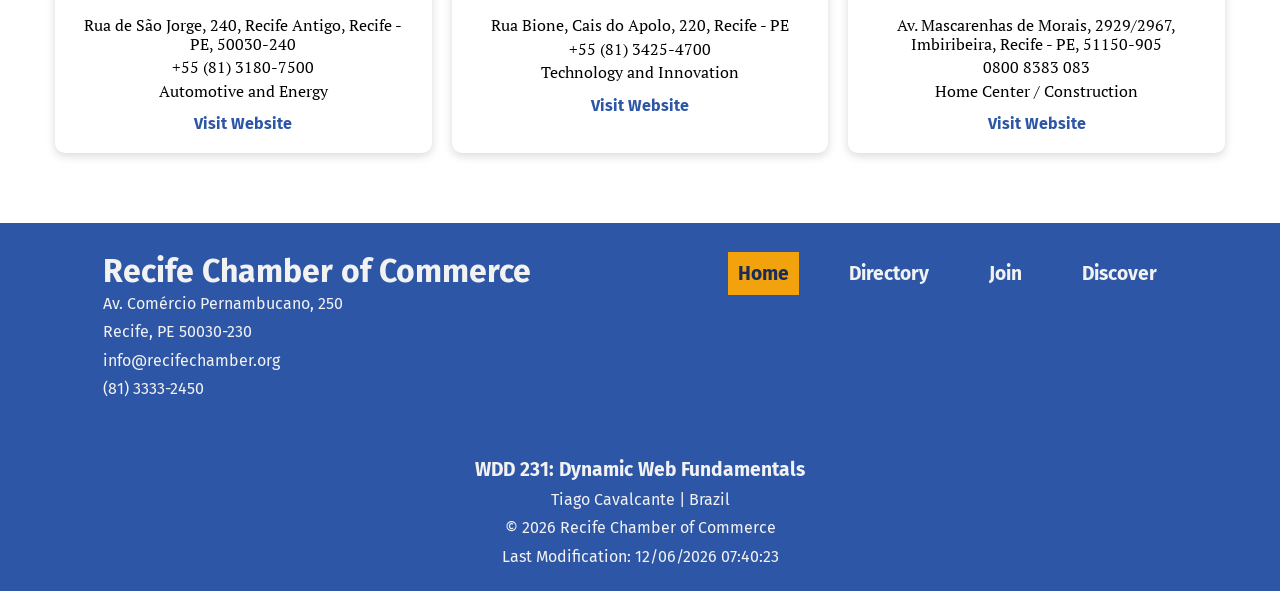
==== commit 78aeba30: "project improved for better performance in the lighthouse" ====
--- a/chamber/index.html
+++ b/chamber/index.html
@@ -29,7 +29,8 @@
     <!-- FONTS -->
     <link rel="preconnect" href="https://fonts.googleapis.com">
     <link rel="preconnect" href="https://fonts.gstatic.com" crossorigin>
-    <link href="https://fonts.googleapis.com/css2?family=Fira+Sans:ital,wght@0,100;0,200;0,300;0,400;0,500;0,600;0,700;0,800;0,900;1,100;1,200;1,300;1,400;1,500;1,600;1,700;1,800;1,900&family=PT+Serif:ital,wght@0,400;0,700;1,400;1,700&display=swap" rel="stylesheet">
+
+    <link href="https://fonts.googleapis.com/css2?family=Fira+Sans:wght@400;700&family=PT+Serif:wght@400;700&display=swap" rel="stylesheet">
 </head>
 
 <body>
@@ -64,23 +65,23 @@
                 <div class="carousel-track">
                     <picture>
                         <source media="(min-width: 768px)" srcset="./images/carousel-horizontal/card-img1.webp">
-                        <img src="./images/carousel-vertical/card-img1.webp" alt="">
+                        <img src="./images/carousel-vertical/card-img1.webp" alt="Recife Chamber of Commerce" width="800" height="500" fetchpriority="high">
                     </picture>
                     <picture>
                         <source media="(min-width: 768px)" srcset="./images/carousel-horizontal/card-img2.webp">
-                        <img src="./images/carousel-vertical/card-img2.webp" alt="">
+                        <img src="./images/carousel-vertical/card-img2.webp" alt="Recife Chamber of Commerce" width="800" height="500" loading="lazy">
                     </picture>
                     <picture>
                         <source media="(min-width: 768px)" srcset="./images/carousel-horizontal/card-img3.webp">
-                        <img src="./images/carousel-vertical/card-img3.webp" alt="">
+                        <img src="./images/carousel-vertical/card-img3.webp" alt="Recife Chamber of Commerce" width="800" height="500" loading="lazy">
                     </picture>
                     <picture>
                         <source media="(min-width: 768px)" srcset="./images/carousel-horizontal/card-img4.webp">
-                        <img src="./images/carousel-vertical/card-img4.webp" alt="">
+                        <img src="./images/carousel-vertical/card-img4.webp" alt="Recife Chamber of Commerce" width="800" height="500" loading="lazy">
                     </picture>
                     <picture>
                         <source media="(min-width: 768px)" srcset="./images/carousel-horizontal/card-img5.webp">
-                        <img src="./images/carousel-vertical/card-img5.webp" alt="">
+                        <img src="./images/carousel-vertical/card-img5.webp" alt="Recife Chamber of Commerce" width="800" height="500" loading="lazy">
                     </picture>
                 </div>
             </section>
@@ -143,6 +144,14 @@
             </div>
         </section>
 
+        <section class="spotlights">
+            <h2>Business Spotlights</h2>
+
+            <div id="spotlights-container" class="spotlights-container">
+                <!-- Company spotlights will be inserted here by JavaScript -->
+            </div>
+        </section>
+
 
     </main>
 
--- a/chamber/styles/small.css
+++ b/chamber/styles/small.css
@@ -13,17 +13,10 @@
     box-sizing: border-box;
 }
 
-html {
-    width: 100%;
-    min-height: 100%;
-    color: var(--text-color);
-}
-
 html,
 body {
-    width: 100%;
-    max-width: 100%;
-    overflow-x: hidden;
+    margin: 0;
+    width: 100%;
 }
 
 /* ===== HEADER ===== */
@@ -521,4 +514,62 @@
 .weather-details p {
     font-family: var(--body-font);
     padding: 8px 0;
+}
+
+/* ===== COMPANY SPOTLIGHTS ===== */
+
+.spotlights {
+    padding: 30px 15px;
+}
+
+.spotlights > h2 {
+    font-family: var(--heading-font);
+    text-align: center;
+    margin-bottom: 25px;
+}
+
+.spotlights-container {
+    display: grid;
+    grid-template-columns: 1fr;
+    gap: 20px;
+}
+
+.spotlight-card {
+    display: grid;
+    grid-template-columns: 120px 1fr;
+    gap: 20px;
+    align-items: center;
+    padding: 20px;
+    background-color: white;
+    border-radius: 10px;
+    box-shadow: 0 3px 10px rgba(0, 0, 0, 0.15);
+}
+
+.spotlight-card img {
+    width: 120px;
+    height: 100px;
+    object-fit: contain;
+}
+
+.spotlight-content h3 {
+    font-family: var(--heading-font);
+    margin-bottom: 10px;
+}
+
+.spotlight-content p {
+    font-family: var(--body-font);
+    margin-bottom: 5px;
+}
+
+.spotlight-content a {
+    display: inline-block;
+    margin-top: 10px;
+    color: var(--primary-color);
+    font-family: var(--heading-font);
+    font-weight: bold;
+    text-decoration: none;
+}
+
+.spotlight-content a:hover {
+    color: var(--accent-color-second);
 }
--- a/chamber/styles/larger.css
+++ b/chamber/styles/larger.css
@@ -188,7 +188,7 @@
 /* ===== MAIN ===== */
 .holy-graal {
     display: grid;
-    grid-template-columns: 40% auto;
+    grid-template-columns: 2fr 3fr;
     gap: 40px;
 }
 
@@ -241,4 +241,28 @@
     margin: 0 auto;
 }
 
+/* ===== COMPANY SPOTLIGHTS ===== */
+
+.spotlights {
+    padding: 40px 15px;
+}
+
+.spotlights-container {
+    grid-template-columns: repeat(3, 1fr);
+}
+
+.spotlight-card {
+    display: block;
+    text-align: center;
+}
+
+.spotlight-card img {
+    display: block;
+    margin: 0 auto 15px;
+}
+
+.spotlight-content h3 {
+    font-size: 1.3rem;
+}
+
 }
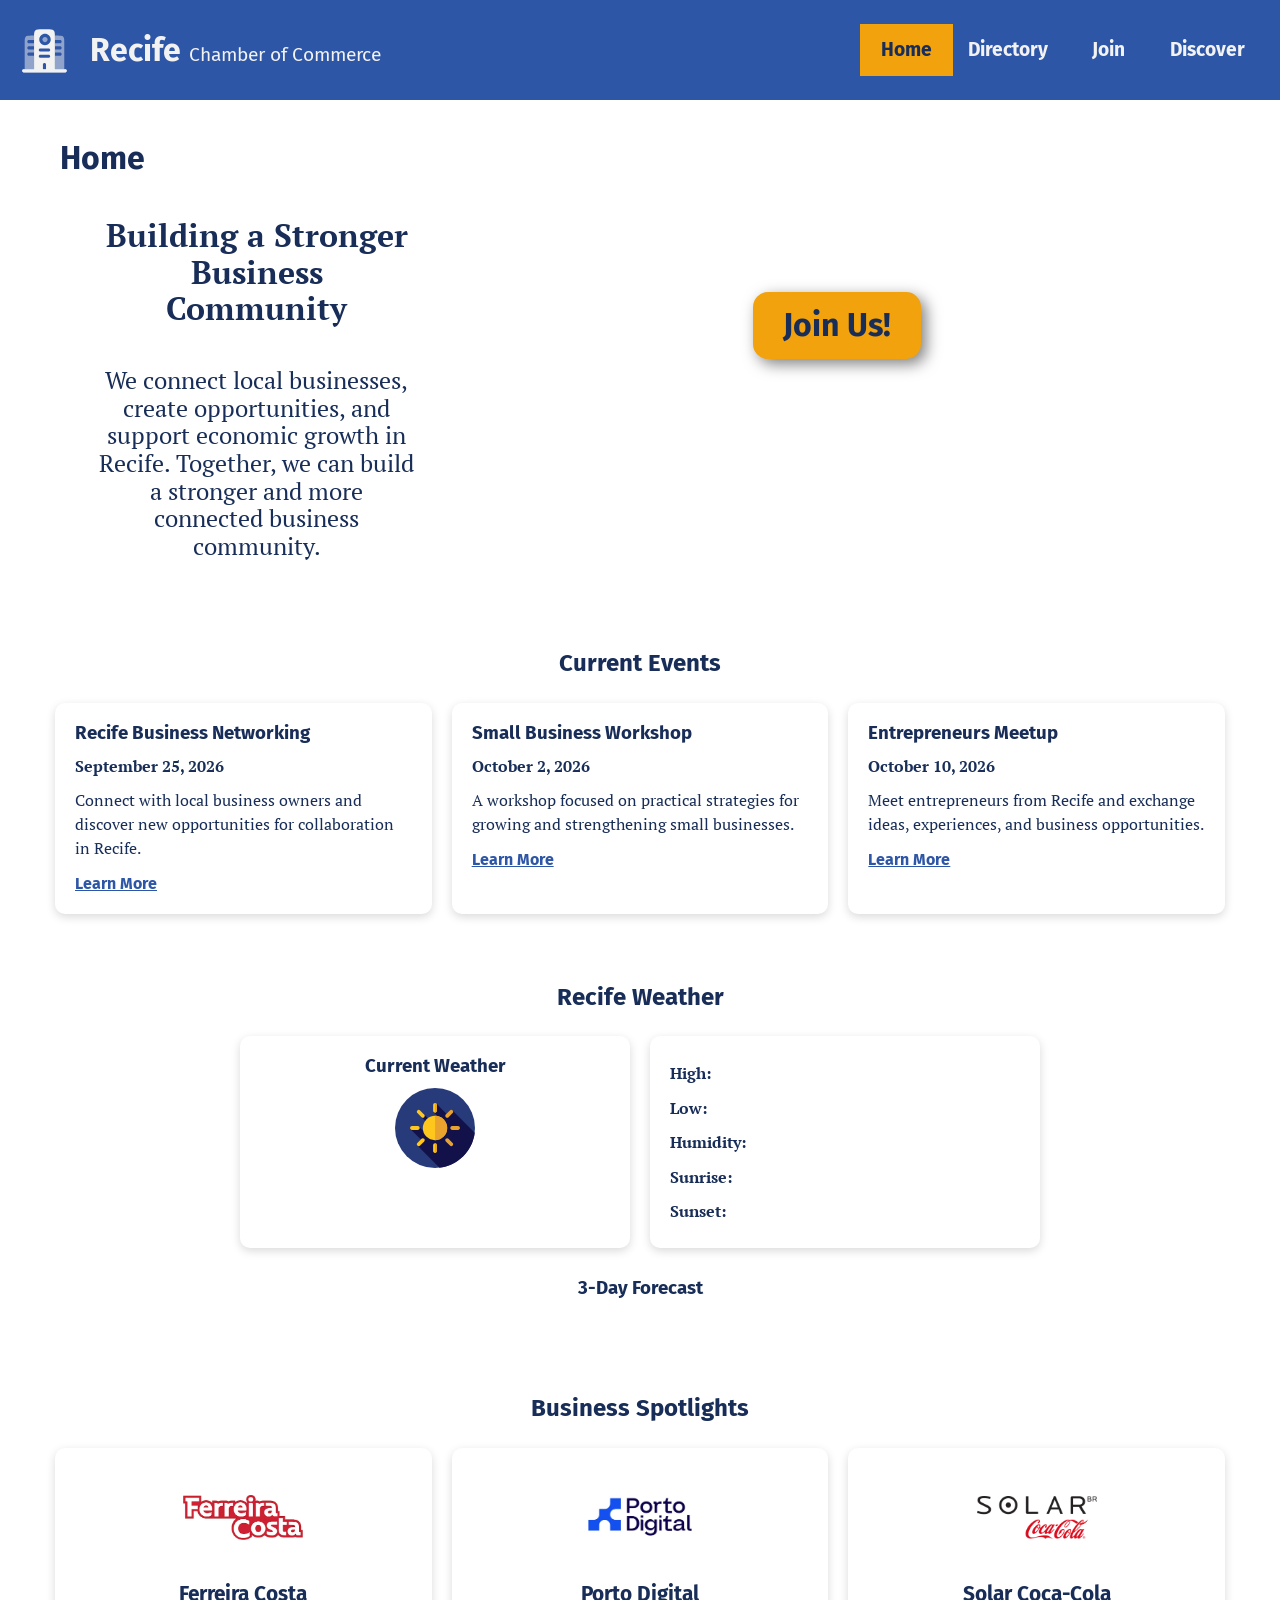
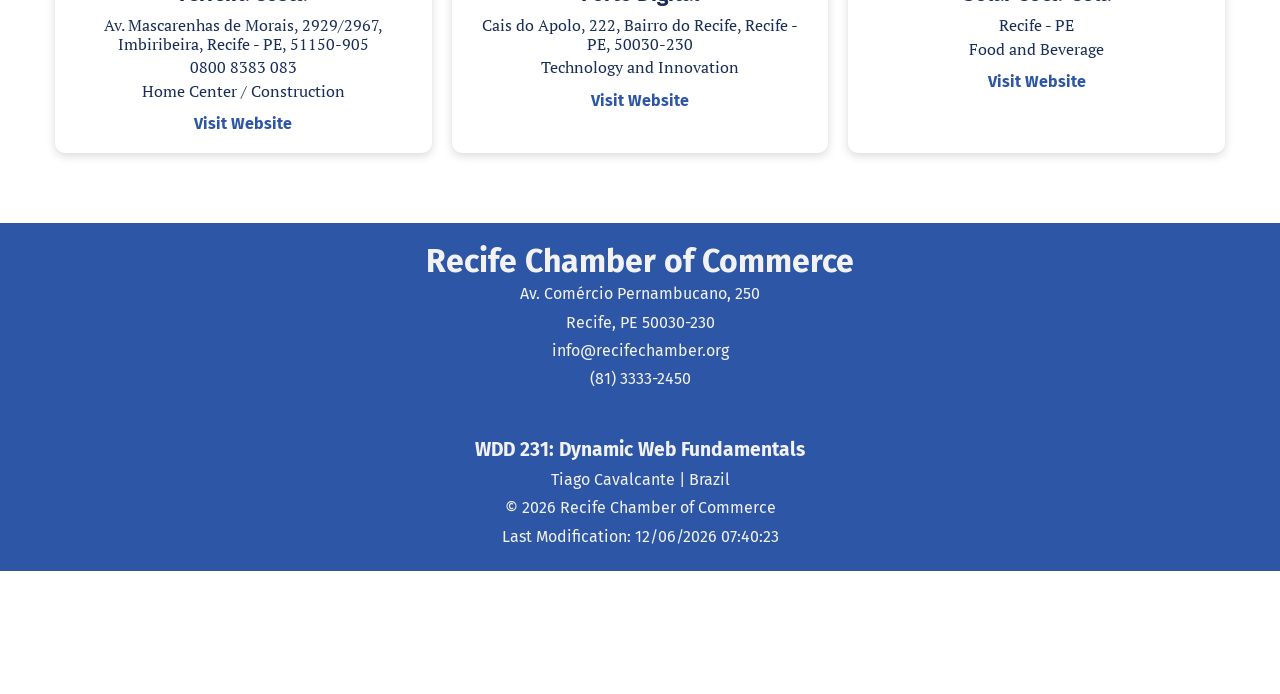
==== commit 40582147: "week 03 assignment updated" ====
--- a/chamber/index.html
+++ b/chamber/index.html
@@ -3,7 +3,7 @@
 <head>
     <meta charset="UTF-8">
     <meta name="viewport" content="width=device-width, initial-scale=1.0">
-    <title>Recife Chamber of Commerce Directory</title>
+    <title>Recife Chamber of Commerce Home</title>
     <meta name="description" content="Explore the Recife Chamber of Commerce directory and discover local businesses and organizations.">
     <meta name="author" content="Tiago Cavalcante da Silva">
 
@@ -20,7 +20,7 @@
     <meta property="og:title" content="Recife Chamber of Commerce">
     <meta property="og:description" content="Explore the Recife Chamber of Commerce directory and discover local businesses and organizations.">
     <meta property="og:image" content="https://ticsilva85.github.io/wdd231/chamber/images/og-image.webp">
-    <meta property="og:url" content="https://ticsilva85.github.io/wdd231/chamber/directory.html">
+    <meta property="og:url" content="https://ticsilva85.github.io/wdd231/chamber/home.html">
     <meta property="og:type" content="website">
 
     <!-- FAVICON -->
@@ -57,34 +57,19 @@
                 <h2>Building a Stronger Business Community</h2>
 
                 <p>We connect local businesses, create opportunities, and support economic growth in Recife. Together, we can build a stronger and more connected business community.</p>
-
-                <a href="join.html" class="join-btn">Join Us!</a>
             </div>
 
-            <section class="carousel">
-                <div class="carousel-track">
-                    <picture>
-                        <source media="(min-width: 768px)" srcset="./images/carousel-horizontal/card-img1.webp">
-                        <img src="./images/carousel-vertical/card-img1.webp" alt="Recife Chamber of Commerce" width="800" height="500" fetchpriority="high">
-                    </picture>
-                    <picture>
-                        <source media="(min-width: 768px)" srcset="./images/carousel-horizontal/card-img2.webp">
-                        <img src="./images/carousel-vertical/card-img2.webp" alt="Recife Chamber of Commerce" width="800" height="500" loading="lazy">
-                    </picture>
-                    <picture>
-                        <source media="(min-width: 768px)" srcset="./images/carousel-horizontal/card-img3.webp">
-                        <img src="./images/carousel-vertical/card-img3.webp" alt="Recife Chamber of Commerce" width="800" height="500" loading="lazy">
-                    </picture>
-                    <picture>
-                        <source media="(min-width: 768px)" srcset="./images/carousel-horizontal/card-img4.webp">
-                        <img src="./images/carousel-vertical/card-img4.webp" alt="Recife Chamber of Commerce" width="800" height="500" loading="lazy">
-                    </picture>
-                    <picture>
-                        <source media="(min-width: 768px)" srcset="./images/carousel-horizontal/card-img5.webp">
-                        <img src="./images/carousel-vertical/card-img5.webp" alt="Recife Chamber of Commerce" width="800" height="500" loading="lazy">
-                    </picture>
-                </div>
-            </section>
+        <div class="hero">
+            <picture>
+                <source media="(min-width: 825px)" srcset="./images/carousel-horizontal/card-img5.webp">
+                <img 
+                    src="./images/carousel-vertical/card-img1.webp" 
+                    alt="Recife Chamber of Commerce"
+                    fetchpriority="high">
+            </picture>
+
+            <a href="join.html" class="join-btn">Join Us!</a>
+        </div>
         </section>
 
         <section class="events">
@@ -142,6 +127,14 @@
                     <p><strong>Sunset:</strong> <span id="sunset"></span></p>
                 </div>
             </div>
+
+            <div class="forecast">
+                <h3>3-Day Forecast</h3>
+
+                <div class="forecast-container" id="forecast-container">
+                    <!-- Forecast cards will be inserted here -->
+                </div>
+            </div>
         </section>
 
         <section class="spotlights">
@@ -164,17 +157,6 @@
                 <p><a href="mailto:info@recifechamber.org">info@recifechamber.org</a></p>
                 <p>(81) 3333-2450</p>
             </div>
-
-            <div class="footer-nav">
-                <nav class="footer-menu" aria-label="Main Navigation">
-                    <ul class="footer-navigation">
-                        <li><a href="home.html"  class="active">Home</a></li>
-                        <li><a href="directory.html">Directory</a></li>
-                        <li><a href="join.html">Join</a></li>
-                        <li><a href="discover.html">Discover</a></li>
-                    </ul>
-                </nav>
-            </div>
         </div>
             <div class="footer-notes">
                 <p class="course">WDD 231: Dynamic Web Fundamentals</p>
--- a/chamber/styles/small.css
+++ b/chamber/styles/small.css
@@ -17,6 +17,7 @@
 body {
     margin: 0;
     width: 100%;
+    color: var(--text-color);
 }
 
 /* ===== HEADER ===== */
@@ -30,8 +31,8 @@
     align-items: center;
     column-gap: 10px;
     width: 100%;
-    height: 80px;
-    min-height: 80px;
+    height: 100px;
+    min-height: 100px;
 }
 
 header > img {
@@ -277,50 +278,6 @@
     text-decoration: underline;
 }
 
-/* ===== Footer Navigation ===== */
-
-.footer-menu {
-    padding: 40px;
-}
-
-.footer-menu ul {
-    display: grid;
-    width: 100%;
-    padding: 0;
-    text-align: center;
-}
-
-.footer-menu li {
-    list-style: none;
-    padding: 20px;
-}
-
-.footer-menu a {
-    color: var(--color-background);
-    text-decoration: none;
-    font-weight: bold;
-    padding: 10px ;
-    font-size: 1.2rem;
-    transition: color ease 0.3s;
-}
-
-.footer-menu a:hover {
-    color: var(--accent-color-second);
-}
-
-.footer-menu .active {
-    background-color: var(--accent-color-second);
-    color: var(--text-color);
-    transition: color ease 0.3s,
-                background-color ease 0.3s;
-
-}
-
-.footer-menu .active:hover {
-    background-color: var(--color-background);
-    color: var(--text-color);
-}
-
 /* ===== Footer Notes ===== */
 .footer-notes {
     text-align: center;
@@ -363,56 +320,47 @@
     padding: 20px 10px;
 }
 
+.hero {
+    position: relative;
+    width: 100%;
+}
+
+.hero picture {
+    display: block;
+    width: 100%;
+}
+
+.hero img {
+    display: block;
+    width: 100%;
+    height: auto;
+}
+
 .join-btn {
+    position: absolute;
+    left: 50%;
+    bottom: 30px;
+    transform: translateX(-50%);
+
     display: block;
     text-decoration: none;
+    text-align: center;
     width: fit-content;
+
     background-color: var(--accent-color-second);
     color: var(--text-color);
-    font-family: var(--heading-font);
-    margin: 2rem auto;
+
+    font-family: var(--heading-font);
     padding: 15px 30px;
-    font-size: 2rem;
+
+    font-size: 1.6rem;
     font-weight: bolder;
+
     border-radius: 15px;
-    box-shadow: 5px 5px 15px rgba(0, 0, 0, 0.5)
-}
-
-/* ===== Carousel ===== */
-
-.carousel {
-    position: relative;
-    width: 100%;
-    height: 500px;
-    overflow: hidden;
-    box-shadow: 5px 5px 10px rgba(0, 0, 0, 0.5);
-    border-radius: 15px;
-}
-
-.carousel-track {
-    position: relative;
-    width: 100%;
-    height: 100%;
-}
-
-.carousel-track picture {
-    position: absolute;
-    inset: 0;
-    width: 100%;
-    height: 100%;
-    opacity: 0;
-    transition: opacity 1s ease-in-out;
-}
-
-.carousel-track picture:first-child {
-    opacity: 1;
-}
-
-.carousel-track img {
-    display: block;
-    width: 100%;
-    height: 100%;
-    object-fit: cover;
+
+    box-shadow: 5px 5px 15px rgba(0, 0, 0, 0.5);
+
+    z-index: 2;
 }
 
 /* ===== Events List ===== */
@@ -516,6 +464,53 @@
     padding: 8px 0;
 }
 
+/* ===== 3-Day Forecast ===== */
+
+.forecast {
+    margin-top: 30px;
+}
+
+.forecast > h3 {
+    font-family: var(--heading-font);
+    text-align: center;
+    margin-bottom: 20px;
+}
+
+.forecast-container {
+    display: grid;
+    grid-template-columns: 1fr;
+    gap: 20px;
+}
+
+.forecast-card {
+    background-color: white;
+    padding: 20px;
+    border-radius: 10px;
+    box-shadow: 0 3px 10px rgba(0, 0, 0, 0.15);
+    text-align: center;
+}
+
+.forecast-card h4 {
+    font-family: var(--heading-font);
+    margin-bottom: 10px;
+}
+
+.forecast-card img {
+    display: block;
+    margin: 0 auto;
+}
+
+.forecast-card p {
+    font-family: var(--body-font);
+    margin: 5px 0;
+}
+
+.forecast-temperature {
+    font-family: var(--heading-font) !important;
+    font-size: 1.5rem;
+    font-weight: bold;
+}
+
 /* ===== COMPANY SPOTLIGHTS ===== */
 
 .spotlights {
@@ -540,7 +535,7 @@
     gap: 20px;
     align-items: center;
     padding: 20px;
-    background-color: white;
+    background-color:white;
     border-radius: 10px;
     box-shadow: 0 3px 10px rgba(0, 0, 0, 0.15);
 }
--- a/chamber/styles/larger.css
+++ b/chamber/styles/larger.css
@@ -151,78 +151,40 @@
     width: fit-content;
 }
 
-/* ===== FOOTER ===== */
-.footer-header {
-    text-align: left;
-}
-
-.footer-larger {
-    display: flex;
-    gap: 20px;
-    justify-content: space-around;
-    padding: 10px 20px;
-}
-
-.footer-menu {
-    padding: 20px;
-}
-
-.footer-menu ul li  {
-    padding: 10px; 
-}
-
-.footer-menu ul.footer-navigation {
-    display: flex;
-    flex-direction: row;
-    justify-content: center;
-    align-items: center;
-    gap: 20px;
-    width: auto;
-    list-style: none;
-    padding: 0;
-    margin: 0;
-}
-
 /* +++++ INDEX.HTML +++++ */
 
 /* ===== MAIN ===== */
 .holy-graal {
     display: grid;
-    grid-template-columns: 2fr 3fr;
-    gap: 40px;
-}
-
-/* ===== Carousel ===== */
-.carousel {
-    width: 100%;
-    height: 500px;
-    overflow: hidden;
-}
-
-.carousel-track {
+    grid-template-columns: 1fr 2fr;
+    gap: 20px;
+    align-items: center;
+}
+
+h1 {
+    margin-top: 40px;
+}
+
+.hero {
     position: relative;
     width: 100%;
-    height: 100%;
-}
-
-.carousel-track picture {
-    position: absolute;
-    inset: 0;
-    width: 100%;
-    height: 100%;
-    opacity: 0;
-    transition: opacity 1s ease-in-out;
-}
-
-.carousel-track picture:first-child {
-    opacity: 1;
-}
-
-.carousel-track img {
-    width: 100%;
-    height: 100%;
-    object-fit: cover;
-}
+}
+
+.hero picture {
+    display: block;
+    width: 100%;
+}
+
+.hero img {
+    display: block;
+    width: 100%;
+    height: auto;
+}
+
+.join-btn {
+    font-size: 2rem;
+}
+
 
 /* ===== Events List ===== */
 .events-container {
@@ -241,6 +203,23 @@
     margin: 0 auto;
 }
 
+/* ===== 3-DAY FORECAST ===== */
+
+.forecast {
+    margin-top: 30px;
+}
+
+.forecast > h3 {
+    text-align: center;
+    margin-bottom: 25px;
+}
+
+.forecast-container {
+    display: grid;
+    grid-template-columns: repeat(3, 1fr);
+    gap: 20px;
+}
+
 /* ===== COMPANY SPOTLIGHTS ===== */
 
 .spotlights {
